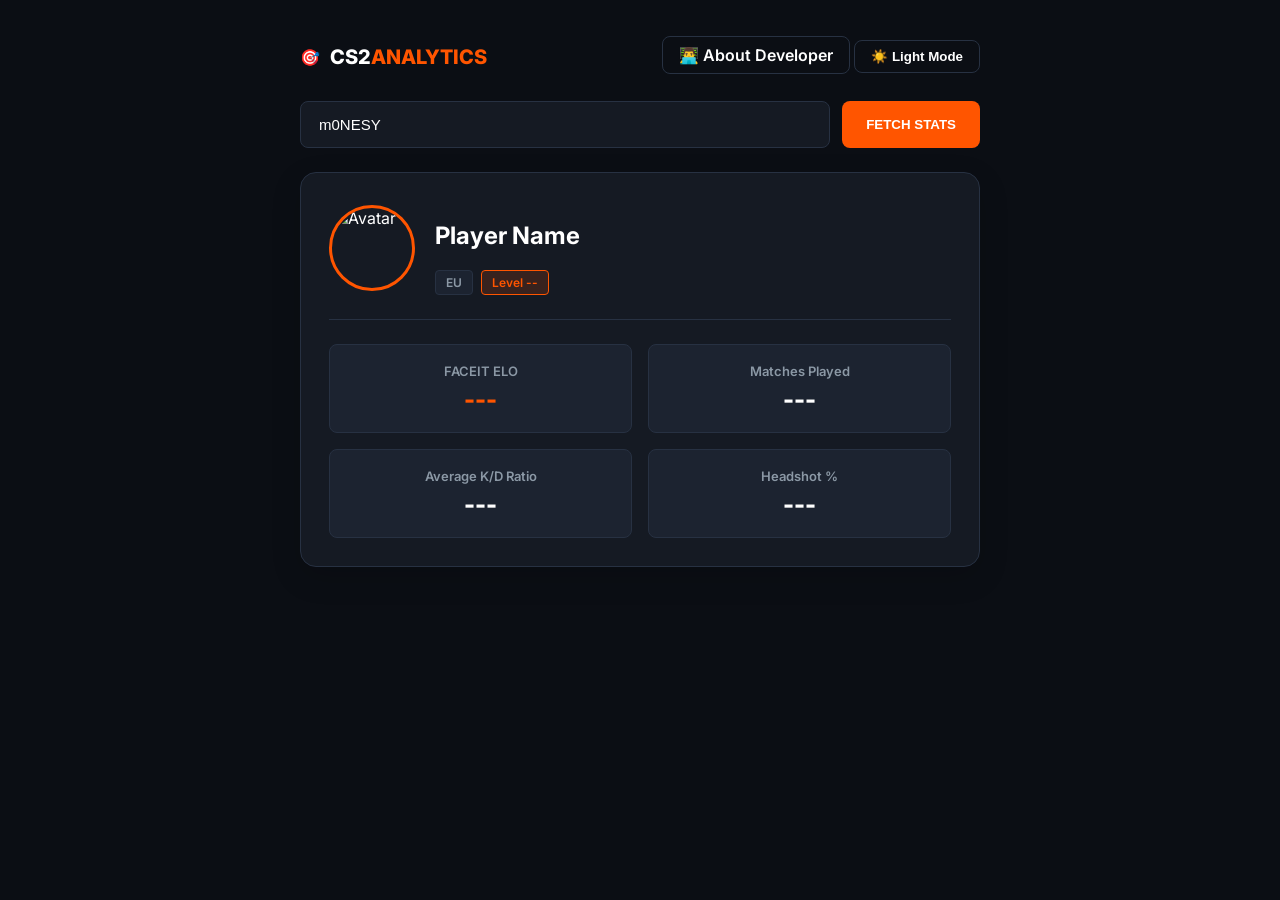
==== cs2-app-stats/index.html @ f9d3f063 "Move project files and add api route" ====
<!DOCTYPE html>
<html lang="en" data-theme="dark">
<head>
  <meta charset="UTF-8">
  <meta name="viewport" content="width=device-width, initial-scale=1.0">
  <title>CS2 Analytics Dashboard</title>
  <link rel="stylesheet" href="style.css">
  <link href="https://fonts.googleapis.com/css2?family=Inter:wght@400;600;700;800&display=swap" rel="stylesheet">
  <script src="app.js" defer></script>
</head>
<body>

  <div class="app-container">
    
    <!-- Top Navigation Header with Recruiter Link -->
    <header class="navbar">
      <div class="logo">
        <span class="logo-icon">🎯</span>
        <h1>CS2<span>ANALYTICS</span></h1>
      </div>
      <div class="nav-actions">
        <!-- Recruiter Button linking to index2.html -->
        <a href="index2.html" class="btn-secondary nav-link">👨‍💻 About Developer</a>
        <button id="theme-toggle" class="btn-secondary">☀️ Light Mode</button>
      </div>
    </header>

    <!-- Search Section -->
    <section class="search-section">
      <div class="search-bar">
        <input type="text" id="username-input" placeholder="Enter FACEIT Nickname..." value="m0NESY">
        <button id="search-btn" class="btn-primary">FETCH STATS</button>
      </div>
    </section>

    <!-- Main Player Card -->
    <main id="profile-card" class="card">
      <div class="player-banner">
        <img id="player-avatar" src="https://placehold.co/100x100/1c2330/8b98a5?text=Avatar" alt="Avatar">
        <div class="player-identity">
          <h2 id="player-nickname">Player Name</h2>
          <div class="badges">
            <span id="player-country" class="badge">EU</span>
            <span id="player-level-badge" class="badge badge-lvl10">Level --</span>
          </div>
        </div>
      </div>

      <hr class="divider">

      <div class="stats-grid">
        <div class="stat-box">
          <span class="stat-label">FACEIT ELO</span>
          <span id="stat-elo" class="stat-value">---</span>
        </div>
        <div class="stat-box">
          <span class="stat-label">Matches Played</span>
          <span id="stat-matches" class="stat-value">---</span>
        </div>
        <div class="stat-box">
          <span class="stat-label">Average K/D Ratio</span>
          <span id="stat-kd" class="stat-value">---</span>
        </div>
        <div class="stat-box">
          <span class="stat-label">Headshot %</span>
          <span id="stat-hs" class="stat-value">---</span>
        </div>
      </div>
    </main>

  </div>

</body>
</html>
---- cs2-app-stats/style.css ----
:root {
  --bg-color: #0b0e14;
  --card-bg: #151a23;
  --box-bg: #1c2330;
  --text-primary: #ffffff;
  --text-secondary: #8b98a5;
  --accent-orange: #ff5500;
  --border-color: #273142;
  --radius-lg: 16px;
  --radius-sm: 8px;
  
  /* 1. Global smooth transition speed */
  --transition-speed: 0.35s ease-in-out;
}

[data-theme="light"] {
  --bg-color: #f3f5f8;
  --card-bg: #ffffff;
  --box-bg: #f8fafc;
  --text-primary: #0f172a;
  --text-secondary: #64748b;
  --border-color: #e2e8f0;
}

/* 2. Apply smooth transition to all color-changing elements */
body, 
.card, 
.stat-box, 
input, 
.btn-secondary, 
.badge, 
.divider {
  transition: background-color var(--transition-speed), 
              color var(--transition-speed), 
              border-color var(--transition-speed),
              box-shadow var(--transition-speed);
}

body {
  background-color: var(--bg-color);
  color: var(--text-primary);
  font-family: 'Inter', sans-serif;
  margin: 0;
  padding: 40px 20px;
  display: flex;
  justify-content: center;
}

.app-container { width: 100%; max-width: 680px; }
.navbar { display: flex; justify-content: space-between; align-items: center; margin-bottom: 28px; }
.logo { display: flex; align-items: center; gap: 10px; }
.logo h1 { font-size: 20px; font-weight: 800; margin: 0; }
.logo h1 span { color: var(--accent-orange); }

.btn-secondary { 
  background: transparent; 
  border: 1px solid var(--border-color); 
  color: var(--text-primary); 
  padding: 8px 16px; 
  border-radius: var(--radius-sm); 
  font-weight: 600; 
  cursor: pointer; 
}

.search-section { margin-bottom: 24px; }
.search-bar { display: flex; gap: 12px; }

input { 
  flex: 1; 
  padding: 14px 18px; 
  border-radius: var(--radius-sm); 
  border: 1px solid var(--border-color); 
  background: var(--card-bg); 
  color: var(--text-primary); 
  font-size: 15px; 
  outline: none; 
}

.btn-primary { 
  background-color: var(--accent-orange); 
  color: #fff; 
  border: none; 
  padding: 14px 24px; 
  border-radius: var(--radius-sm); 
  font-weight: 700; 
  cursor: pointer; 
  transition: transform 0.1s ease, background-color 0.2s ease;
}

.btn-primary:active {
  transform: scale(0.97);
}

.card { 
  background-color: var(--card-bg); 
  border: 1px solid var(--border-color); 
  border-radius: var(--radius-lg); 
  padding: 28px; 
  box-shadow: 0 10px 30px rgba(0,0,0,0.15);
}

.player-banner { display: flex; align-items: center; gap: 20px; }
#player-avatar { width: 80px; height: 80px; border-radius: 50%; border: 3px solid var(--accent-orange); object-fit: cover; }
.badges { display: flex; gap: 8px; }
.badge { background: var(--box-bg); border: 1px solid var(--border-color); color: var(--text-secondary); padding: 4px 10px; border-radius: 4px; font-size: 12px; font-weight: 600; }
.badge-lvl10 { background: rgba(255, 85, 0, 0.15); color: var(--accent-orange); border-color: var(--accent-orange); }
.divider { border: none; border-top: 1px solid var(--border-color); margin: 24px 0; }
.stats-grid { display: grid; grid-template-columns: repeat(2, 1fr); gap: 16px; }
.stat-box { background: var(--box-bg); padding: 18px; border-radius: var(--radius-sm); border: 1px solid var(--border-color); text-align: center; }
.stat-label { display: block; font-size: 13px; color: var(--text-secondary); font-weight: 600; margin-bottom: 6px; }
.stat-value { font-size: 24px; font-weight: 800; color: var(--text-primary); }
#stat-elo { color: var(--accent-orange); } 

a {
  text-decoration: none;
}


.action-footer {
  display: flex;
  gap: 12px; 
  flex-wrap: wrap; 
}



/* --- Developer Portfolio Styles (index2.html) --- */
.dev-card {
  display: flex;
  flex-direction: column;
  gap: 16px;
}

.dev-header {
  display: flex;
  align-items: center;
  gap: 20px;
}

.dev-avatar-container {
  position: relative;
  font-size: 40px;
  background: var(--box-bg);
  padding: 16px;
  border-radius: 50%;
  border: 2px solid var(--border-color);
  display: flex;
  align-items: center;
  justify-content: center;
}

.status-indicator {
  position: absolute;
  bottom: 2px;
  right: 2px;
  width: 14px;
  height: 14px;
  background-color: #10b981;
  border: 2px solid var(--card-bg);
  border-radius: 50%;
}

.dev-title-row {
  display: flex;
  align-items: center;
  gap: 10px;
  flex-wrap: wrap;
}

.dev-title-row h2 {
  margin: 0;
  font-size: 20px;
}

.badge-recruiter {
  background: rgba(16, 185, 129, 0.15);
  color: #10b981;
  border: 1px solid #10b981;
}

.dev-meta {
  display: flex;
  gap: 12px;
  font-size: 13px;
  color: var(--text-secondary);
  margin-top: 6px;
  flex-wrap: wrap;
}

.dev-grid {
  display: grid;
  grid-template-columns: repeat(auto-fit, minmax(260px, 1fr));
  gap: 16px;
}

.dev-box {
  background: var(--box-bg);
  padding: 18px;
  border-radius: var(--radius-sm);
  border: 1px solid var(--border-color);
}

.dev-box h3 {
  margin-top: 0;
  margin-bottom: 10px;
  font-size: 15px;
}

.tech-tags {
  display: flex;
  flex-wrap: wrap;
  gap: 8px;
}

.tech-tag {
  background: var(--card-bg);
  border: 1px solid var(--border-color);
  color: var(--text-primary);
  padding: 4px 10px;
  border-radius: 4px;
  font-size: 12px;
  font-weight: 600;
}
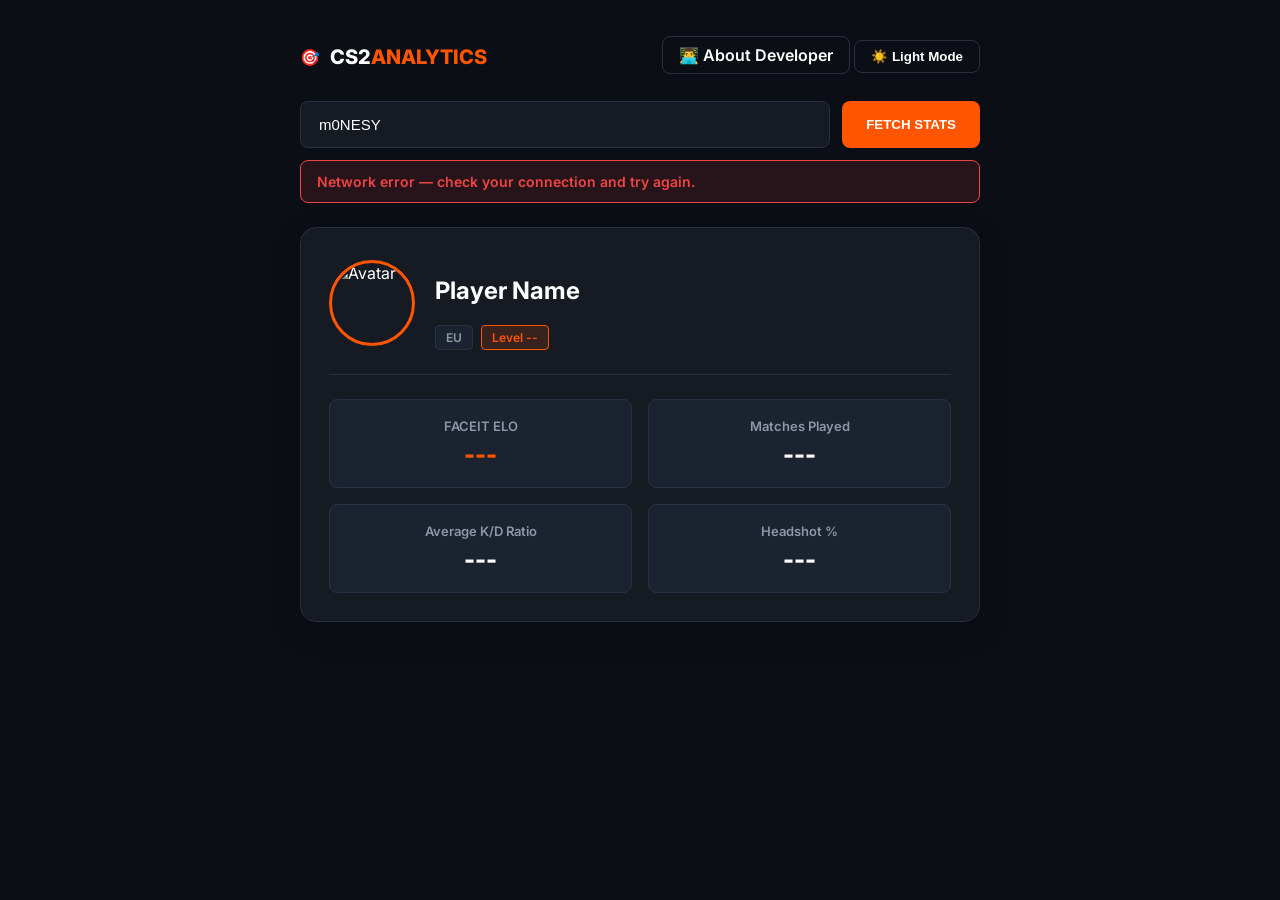
==== commit 6aa06c75: "Fix app.js element IDs and add theme toggle" ====
--- a/cs2-app-stats/index.html
+++ b/cs2-app-stats/index.html
@@ -31,6 +31,7 @@
         <input type="text" id="username-input" placeholder="Enter FACEIT Nickname..." value="m0NESY">
         <button id="search-btn" class="btn-primary">FETCH STATS</button>
       </div>
+      <div id="error-banner" class="error-banner hidden" role="alert" aria-live="polite"></div>
     </section>
 
     <!-- Main Player Card -->
--- a/cs2-app-stats/style.css
+++ b/cs2-app-stats/style.css
@@ -99,6 +99,44 @@
   box-shadow: 0 10px 30px rgba(0,0,0,0.15);
 }
 
+/* --- Loading & Error States --- */
+.hidden {
+  display: none !important;
+}
+
+.error-banner {
+  margin-top: 12px;
+  padding: 12px 16px;
+  border-radius: var(--radius-sm);
+  background: rgba(239, 68, 68, 0.12);
+  border: 1px solid #ef4444;
+  color: #ef4444;
+  font-size: 14px;
+  font-weight: 600;
+}
+
+/* Spinner shown inside the button while a request is in flight */
+.spinner {
+  display: inline-block;
+  width: 14px;
+  height: 14px;
+  border: 2px solid rgba(255, 255, 255, 0.4);
+  border-top-color: #fff;
+  border-radius: 50%;
+  animation: spin 0.6s linear infinite;
+  margin-right: 8px;
+  vertical-align: middle;
+}
+
+@keyframes spin {
+  to { transform: rotate(360deg); }
+}
+
+.btn-primary:disabled {
+  opacity: 0.7;
+  cursor: not-allowed;
+}
+
 .player-banner { display: flex; align-items: center; gap: 20px; }
 #player-avatar { width: 80px; height: 80px; border-radius: 50%; border: 3px solid var(--accent-orange); object-fit: cover; }
 .badges { display: flex; gap: 8px; }
